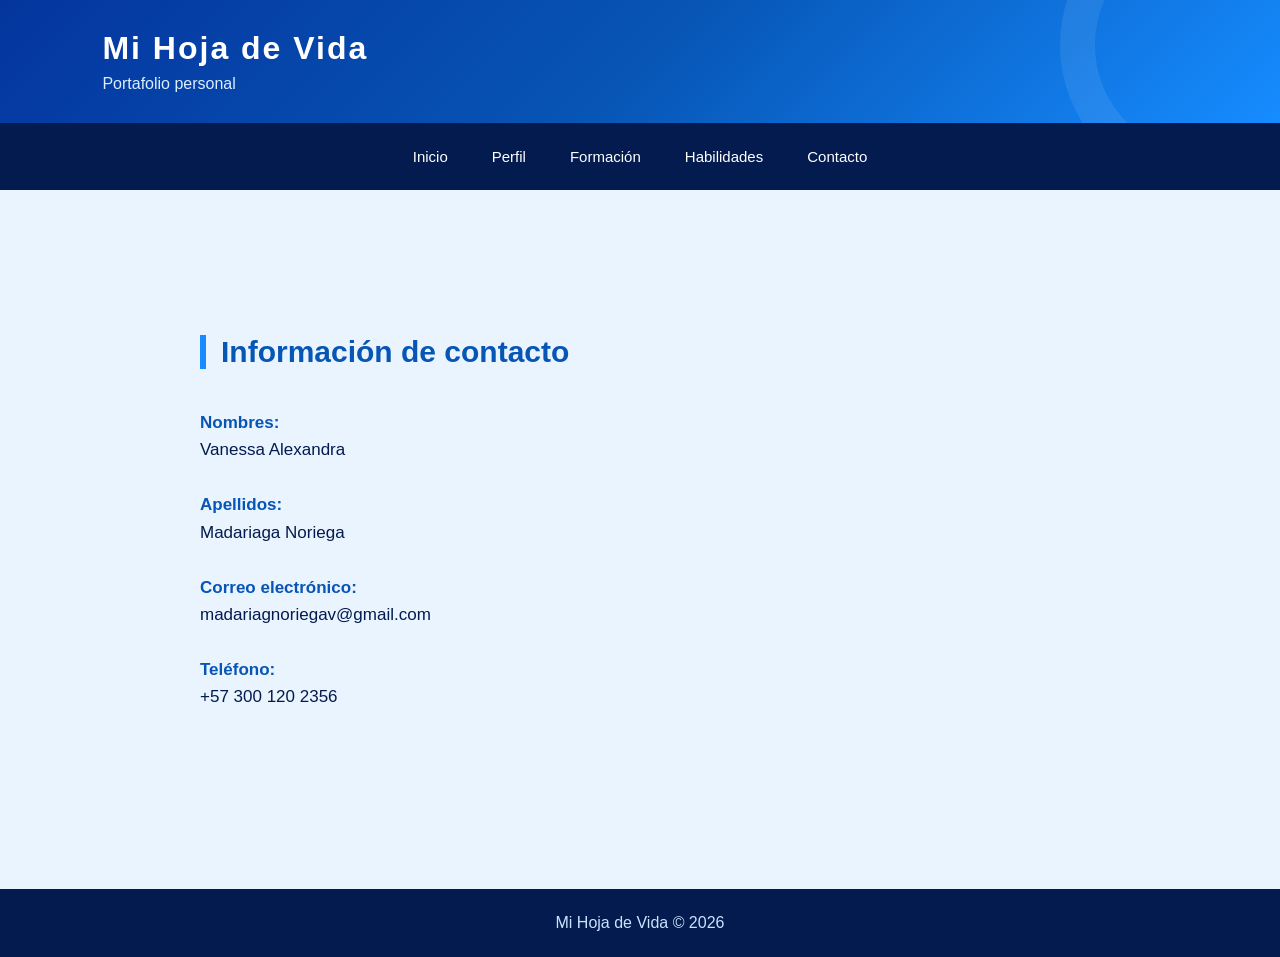
==== hoja_de_vida/contacto.html @ b6d22809 "Add files via upload" ====
<!DOCTYPE html>
<html lang="es">
    <head>
        <meta charset="UTF-8">
        <meta name="viewport" content="width=device-width, initial-scale=1.0">
        <title>Habilidades - Mi Hoja de Vida</title>
        <link rel="stylesheet" href="estilos.css">
    </head>
    <body>
        <header>
            <h1>Mi Hoja de Vida</h1>
            <p>Portafolio personal</p>
        </header>

        <nav>
            <a href="index.html">Inicio</a>
            <a href="perfil.html">Perfil</a>
            <a href="formacion.html">Formación</a>
            <a href="habilidades.html">Habilidades</a>
            <a href="contacto.html">Contacto</a>
        </nav>

        <main>

<section class="contacto-simple">

    <h2>Información de contacto</h2>

    <div class="datos-contacto">

        <p>
            <strong>Nombres:</strong><br>
            Vanessa Alexandra 
        </p>
        <p>
            <strong>Apellidos:</strong><br>
            Madariaga Noriega
        </p>

        <p>
            <strong>Correo electrónico:</strong><br>
            madariagnoriegav@gmail.com
        </p>

        <p>
            <strong>Teléfono:</strong><br>
            +57 300 120 2356
        </p>

    </div>

</section>

    </main>

    <footer>
        <p>Mi Hoja de Vida © 2026</p>
    </footer>

</body>

</html>
---- hoja_de_vida/estilos.css ----
/* ==============================
   CONFIGURACIÓN GENERAL
================================= */

* {
    margin: 0;
    padding: 0;
    box-sizing: border-box;
}

body {
    font-family: Arial, sans-serif;
    background-color: #eaf4ff;
    color: #172b4d;
    min-height: 100vh;
}


/* ==============================
   ENCABEZADO
================================= */

header {
    background: linear-gradient(135deg, #04359e, #0755b5, #168cff);
    color: white;
    padding: 30px 8%;
    position: relative;
    overflow: hidden;
}

header::after {
    content: "";
    position: absolute;
    width: 220px;
    height: 220px;
    border: 35px solid rgba(255, 255, 255, 0.08);
    border-radius: 50%;
    right: -70px;
    top: -100px;
}

header h1 {
    font-size: 32px;
    letter-spacing: 2px;
}

header p {
    margin-top: 8px;
    color: #dceeff;
}


/* ==============================
   MENÚ DE NAVEGACIÓN
================================= */

nav {
    background-color: #031b4e;

    display: flex;

    justify-content: center;

    align-items: center;

    gap: 8px;

    padding: 15px;
}

nav a {
    color: white;

    text-decoration: none;

    padding: 10px 18px;

    border-radius: 25px;

    font-size: 15px;

    transition: 0.3s;
}

nav a:hover {
    background-color: #168cff;

    box-shadow:
        0 0 15px rgba(22, 140, 255, 0.6);
}


/* ==============================
   CONTENIDO PRINCIPAL
================================= */

main {
    max-width: 1100px;

    margin: 45px auto;

    padding: 40px;
}


/* ==============================
   INICIO
================================= */

.inicio {
    min-height: 480px;

    display: flex;

    align-items: center;

    justify-content: space-between;

    background: linear-gradient(
        135deg,
        #ffffff,
        #eaf4ff
    );

    border-radius: 25px;

    padding: 60px;

    position: relative;

    overflow: hidden;

    box-shadow:
        0 15px 40px rgba(3, 27, 78, 0.15);
}


/* Decoración superior */

.inicio::before {
    content: "";

    position: absolute;

    width: 300px;

    height: 300px;

    background-color: #168cff;

    border-radius: 50%;

    right: -160px;

    top: -150px;

    opacity: 0.10;
}


/* Decoración inferior */

.inicio::after {
    content: "";

    position: absolute;

    width: 180px;

    height: 180px;

    background-color: #0755b5;

    border-radius: 50%;

    left: -100px;

    bottom: -100px;

    opacity: 0.10;
}


/* ==============================
   PRESENTACIÓN
================================= */

.presentacion {
    width: 60%;

    position: relative;

    z-index: 2;
}


.etiqueta {
    display: inline-block;

    color: #168cff;

    font-size: 14px;

    font-weight: bold;

    letter-spacing: 3px;

    background-color: #dceeff;

    padding: 8px 18px;

    border-radius: 20px;
}


.presentacion h2 {
    color: #3f67be;

    font-size: 55px;

    line-height: 1.1;

    margin-top: 18px;

    margin-bottom: 15px;

    border: none;

    padding: 0;
}


.presentacion h3 {
    color: #0755b5;

    font-size: 22px;

    margin-bottom: 25px;
}


.presentacion p {
    color: #536987;

    font-size: 17px;

    line-height: 1.8;

    max-width: 600px;
}


/* ==============================
   BOTÓN
================================= */

.boton {
    display: inline-block;

    margin-top: 30px;

    padding: 14px 28px;

    background: linear-gradient(
        135deg,
        #0755b5,
        #168cff
    );

    color: white;

    text-decoration: none;

    border-radius: 30px;

    font-weight: bold;

    transition: 0.3s;

    box-shadow:
        0 8px 20px rgba(69, 151, 252, 0.945);
}

.boton:hover {
    transform: translateY(-4px);

    box-shadow:
        0 12px 25px rgba(22, 140, 255, 0.45);
}


/* ==============================
   FOTO
================================= */

.foto-inicio {
    width: 35%;

    display: flex;

    justify-content: center;

    align-items: center;

    position: relative;

    z-index: 2;
}


.foto-inicio img {
    width: 260px;

    height: 260px;

    object-fit: cover;

    border-radius: 50%;

    border: 7px solid #168cff;

    box-shadow:
        0 10px 30px rgba(3, 27, 78, 0.25);
}


/* ==============================
   TARJETAS DE INFORMACIÓN
================================= */

.informacion-inicio {
    display: grid;

    grid-template-columns: repeat(4, 1fr);

    gap: 20px;

    margin-top: 25px;
}


.tarjeta-info {
    background-color: white;

    padding: 25px;

    border-radius: 18px;

    box-shadow:
        0 8px 25px rgba(4, 38, 112, 0.08);

    border-top: 4px solid #168cff;

    transition: 0.3s;
}


.tarjeta-info:hover {
    transform: translateY(-5px);

    box-shadow:
        0 12px 30px rgba(7, 85, 181, 0.15);
}


.icono {
    font-size: 28px;
}


.tarjeta-info h4 {
    color: #0755b5;

    font-size: 18px;

    margin-top: 12px;

    margin-bottom: 8px;
}


.tarjeta-info p {
    color: #536987;

    line-height: 1.5;
}


/* ==============================
   TÍTULOS DE OTRAS PÁGINAS
================================= */

h2 {
    color: #0755b5;

    font-size: 30px;

    margin-bottom: 20px;

    border-left: 6px solid #168cff;

    padding-left: 15px;
}

h3 {
    color: #0755b5;

    margin-top: 25px;

    margin-bottom: 10px;
}


/* ==============================
   LISTAS
================================= */

ul {
    list-style: none;

    margin-top: 20px;
}

li {
    background-color: #eaf4ff;

    margin: 12px 0;

    padding: 15px 20px;

    border-left: 5px solid #168cff;

    border-radius: 10px;

    transition: 0.3s;
}

li:hover {
    background-color: #d7ebff;

    transform: translateX(5px);
}


/* ==============================
   PIE DE PÁGINA
================================= */

footer {
    background-color: #031b4e;

    color: white;

    text-align: center;

    padding: 25px;

    margin-top: 50px;
}

footer p {
    color: #c9e3ff;
}


/* ==============================
   DISEÑO PARA TABLET
================================= */

@media (max-width: 800px) {

    .inicio {
        flex-direction: column;

        text-align: center;

        padding: 45px 30px;
    }

    .presentacion {
        width: 100%;
    }

    .presentacion h2 {
        font-size: 45px;
    }

    .presentacion h3 {
        font-size: 20px;
    }

    .foto-inicio {
        width: 100%;

        margin-top: 40px;
    }

    .foto-inicio img {
        width: 220px;

        height: 220px;
    }

    .informacion-inicio {
        grid-template-columns: 1fr 1fr;
    }
}


/* ==============================
   DISEÑO PARA CELULAR
================================= */

@media (max-width: 500px) {

    header {
        text-align: center;

        padding: 25px;
    }

    nav {
        flex-wrap: wrap;
    }

    nav a {
        font-size: 14px;

        padding: 8px 12px;
    }

    main {
        margin: 20px auto;

        padding: 10px;
    }

    .inicio {
        padding: 40px 20px;
    }

    .presentacion h2 {
        font-size: 40px;
    }

    .presentacion p {
        font-size: 16px;
    }

    .foto-inicio img {
        width: 190px;

        height: 190px;
    }

    .informacion-inicio {
        grid-template-columns: 1fr;
    }
}

.contacto-simple {
    min-height: 420px;
    padding: 60px 70px;
}

.contacto-simple h2 {
    color: #0755b5;
    font-size: 30px;
    border-left: 6px solid #168cff;
    padding-left: 15px;
    margin-bottom: 40px;
}

.datos-contacto p {
    color: #031b4e;
    font-size: 17px;
    line-height: 1.6;
    margin-bottom: 28px;
}

.datos-contacto strong {
    color: #0755b5;
}
.formacion-simple {
    min-height: 400px;
    padding: 60px 40px;
}

.formacion-simple h2 {
    color: #0755b5;
    font-size: 30px;
    border-left: 6px solid #168cff;
    padding-left: 15px;
    margin-bottom: 35px;
}

.estudio {
    margin-bottom: 30px;
}

.estudio h3 {
    color: #031b4e;
    font-size: 21px;
    margin-bottom: 10px;
}

.estudio p {
    color: #031b4e;
    margin: 4px 0;
    font-size: 16px;
}



.formacion-contenido {
    display: flex;
    align-items: center;
    gap: 50px;
    margin-top: 30px;
}

.formacion-imagen {
    width: 40%;
}

.formacion-imagen img {
    width: 100%;
    max-width: 350px;
    height: 220px;
    object-fit: cover;
    border-radius: 15px;
    box-shadow: 0 8px 20px rgba(3, 27, 78, 0.20);
}

.estudios {
    width: 55%;
}

.habilidades-simple {
    min-height: 400px;
    padding: 60px 40px;
    display: flex;
    align-items: center;
    gap: 50px;
}

.habilidades-imagen {
    width: 40%;
}

.habilidades-imagen img {
    width: 100%;
    max-width: 350px;
    height: 230px;
    object-fit: cover;
    border-radius: 15px;
    box-shadow: 0 8px 20px rgba(3, 27, 78, 0.20);
}

.habilidades-texto {
    width: 55%;
}

.habilidades-texto h2 {
    color: #0755b5;
    font-size: 30px;
    border-left: 6px solid #168cff;
    padding-left: 15px;
}

.habilidades-texto li {
    margin-bottom: 10px;
    color: #031b4e;
}
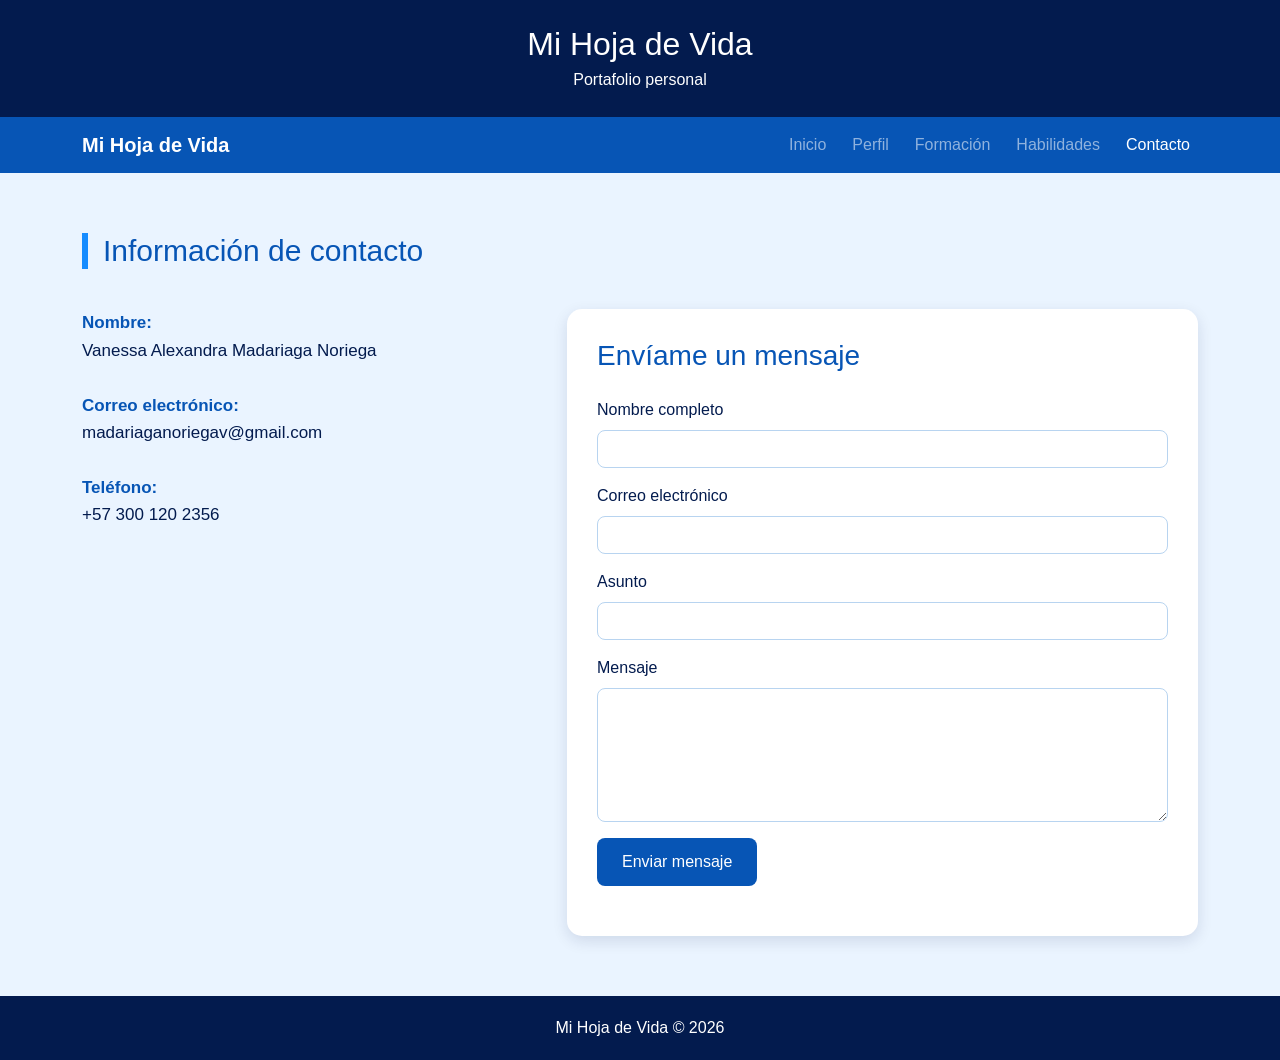
==== commit f8979be0: "Organizar estructura de la Unidad 2" ====
--- a/hoja_de_vida/contacto.html
+++ b/hoja_de_vida/contacto.html
@@ -1,62 +1,286 @@
-<!DOCTYPE html>
-<html lang="es">
-    <head>
-        <meta charset="UTF-8">
-        <meta name="viewport" content="width=device-width, initial-scale=1.0">
-        <title>Habilidades - Mi Hoja de Vida</title>
-        <link rel="stylesheet" href="estilos.css">
-    </head>
-    <body>
-        <header>
-            <h1>Mi Hoja de Vida</h1>
-            <p>Portafolio personal</p>
-        </header>
-
-        <nav>
-            <a href="index.html">Inicio</a>
-            <a href="perfil.html">Perfil</a>
-            <a href="formacion.html">Formación</a>
-            <a href="habilidades.html">Habilidades</a>
-            <a href="contacto.html">Contacto</a>
-        </nav>
-
-        <main>
-
-<section class="contacto-simple">
-
-    <h2>Información de contacto</h2>
-
-    <div class="datos-contacto">
-
-        <p>
-            <strong>Nombres:</strong><br>
-            Vanessa Alexandra 
-        </p>
-        <p>
-            <strong>Apellidos:</strong><br>
-            Madariaga Noriega
-        </p>
-
-        <p>
-            <strong>Correo electrónico:</strong><br>
-            madariagnoriegav@gmail.com
-        </p>
-
-        <p>
-            <strong>Teléfono:</strong><br>
-            +57 300 120 2356
-        </p>
-
-    </div>
-
-</section>
-
-    </main>
-
-    <footer>
-        <p>Mi Hoja de Vida © 2026</p>
-    </footer>
-
-</body>
-
+<!DOCTYPE html>
+<html lang="es">
+
+<head>
+
+    <meta charset="UTF-8">
+
+    <meta name="viewport" content="width=device-width, initial-scale=1.0">
+
+    <title>Contacto - Mi Hoja de Vida</title>
+
+    <!-- Bootstrap -->
+    <link href="https://cdn.jsdelivr.net/npm/bootstrap@5.3.3/dist/css/bootstrap.min.css" rel="stylesheet">
+
+    <!-- CSS propio -->
+    <link rel="stylesheet" href="estilos.css">
+
+</head>
+
+<body>
+
+<header>
+
+    <h1>Mi Hoja de Vida</h1>
+
+    <p>Portafolio personal</p>
+
+</header>
+
+
+<nav class="navbar navbar-expand-lg navbar-dark">
+
+    <div class="container">
+
+        <a class="navbar-brand" href="index.html">
+            Mi Hoja de Vida
+        </a>
+
+        <button
+            class="navbar-toggler"
+            type="button"
+            data-bs-toggle="collapse"
+            data-bs-target="#menuNavegacion">
+
+            <span class="navbar-toggler-icon"></span>
+
+        </button>
+
+
+        <div class="collapse navbar-collapse" id="menuNavegacion">
+
+            <ul class="navbar-nav ms-auto">
+
+                <li class="nav-item">
+                    <a class="nav-link" href="index.html">
+                        Inicio
+                    </a>
+                </li>
+
+                <li class="nav-item">
+                    <a class="nav-link" href="perfil.html">
+                        Perfil
+                    </a>
+                </li>
+
+                <li class="nav-item">
+                    <a class="nav-link" href="formacion.html">
+                        Formación
+                    </a>
+                </li>
+
+                <li class="nav-item">
+                    <a class="nav-link" href="habilidades.html">
+                        Habilidades
+                    </a>
+                </li>
+
+                <li class="nav-item">
+                    <a class="nav-link active" href="contacto.html">
+                        Contacto
+                    </a>
+                </li>
+
+            </ul>
+
+        </div>
+
+    </div>
+
+</nav>
+
+
+<main>
+
+    <section class="contacto-simple">
+
+        <div class="container">
+
+            <h2>Información de contacto</h2>
+
+
+            <div class="row g-5">
+
+                <!-- Información personal -->
+
+                <div class="col-md-5">
+
+                    <div class="datos-contacto">
+
+                        <p>
+                            <strong>Nombre:</strong><br>
+                            Vanessa Alexandra Madariaga Noriega
+                        </p>
+
+                        <p>
+                            <strong>Correo electrónico:</strong><br>
+                            madariaganoriegav@gmail.com
+                        </p>
+
+                        <p>
+                            <strong>Teléfono:</strong><br>
+                            +57 300 120 2356
+                        </p>
+
+                    </div>
+
+                </div>
+
+
+                <!-- Formulario -->
+
+                <div class="col-md-7">
+
+                    <div class="formulario-contacto">
+
+                        <h3>Envíame un mensaje</h3>
+
+
+                        <form id="formularioContacto">
+
+
+                            <!-- Nombre -->
+
+                            <div class="mb-3">
+
+                                <label for="nombre" class="form-label">
+                                    Nombre completo
+                                </label>
+
+                                <input
+                                    type="text"
+                                    class="form-control"
+                                    id="nombre"
+                                    name="nombre"
+                                >
+
+                                <div
+                                    id="errorNombre"
+                                    class="mensaje-error">
+                                </div>
+
+                            </div>
+
+
+                            <!-- Correo -->
+
+                            <div class="mb-3">
+
+                                <label for="correo" class="form-label">
+                                    Correo electrónico
+                                </label>
+
+                                <input
+                                    type="email"
+                                    class="form-control"
+                                    id="correo"
+                                    name="correo"
+                                >
+
+                                <div
+                                    id="errorCorreo"
+                                    class="mensaje-error">
+                                </div>
+
+                            </div>
+
+
+                            <!-- Asunto -->
+
+                            <div class="mb-3">
+
+                                <label for="asunto" class="form-label">
+                                    Asunto
+                                </label>
+
+                                <input
+                                    type="text"
+                                    class="form-control"
+                                    id="asunto"
+                                    name="asunto"
+                                >
+
+                                <div
+                                    id="errorAsunto"
+                                    class="mensaje-error">
+                                </div>
+
+                            </div>
+
+
+                            <!-- Mensaje -->
+
+                            <div class="mb-3">
+
+                                <label for="mensaje" class="form-label">
+                                    Mensaje
+                                </label>
+
+                                <textarea
+                                    class="form-control"
+                                    id="mensaje"
+                                    name="mensaje"
+                                    rows="5">
+                                </textarea>
+
+                                <div
+                                    id="errorMensaje"
+                                    class="mensaje-error">
+                                </div>
+
+                            </div>
+
+
+                            <!-- Botón -->
+
+                            <button
+                                type="submit"
+                                class="btn btn-primary boton-principal">
+
+                                Enviar mensaje
+
+                            </button>
+
+
+                            <!-- Mensaje de éxito -->
+
+                            <div
+                                id="mensajeExito"
+                                class="mensaje-exito">
+                            </div>
+
+
+                        </form>
+
+                    </div>
+
+                </div>
+
+            </div>
+
+        </div>
+
+    </section>
+
+</main>
+
+
+<footer>
+
+    <p>Mi Hoja de Vida © 2026</p>
+
+</footer>
+
+
+<!-- Bootstrap JavaScript -->
+
+<script src="https://cdn.jsdelivr.net/npm/bootstrap@5.3.3/dist/js/bootstrap.bundle.min.js"></script>
+
+
+<!-- JavaScript de validación -->
+
+<script src="validacion.js"></script>
+
+</body>
+
 </html>
--- a/hoja_de_vida/estilos.css
+++ b/hoja_de_vida/estilos.css
@@ -1,674 +1,496 @@
-/* ==============================
-   CONFIGURACIÓN GENERAL
-================================= */
-
-* {
-    margin: 0;
-    padding: 0;
-    box-sizing: border-box;
-}
-
-body {
-    font-family: Arial, sans-serif;
-    background-color: #eaf4ff;
-    color: #172b4d;
-    min-height: 100vh;
-}
-
-
-/* ==============================
-   ENCABEZADO
-================================= */
-
-header {
-    background: linear-gradient(135deg, #04359e, #0755b5, #168cff);
-    color: white;
-    padding: 30px 8%;
-    position: relative;
-    overflow: hidden;
-}
-
-header::after {
-    content: "";
-    position: absolute;
-    width: 220px;
-    height: 220px;
-    border: 35px solid rgba(255, 255, 255, 0.08);
-    border-radius: 50%;
-    right: -70px;
-    top: -100px;
-}
-
-header h1 {
-    font-size: 32px;
-    letter-spacing: 2px;
-}
-
-header p {
-    margin-top: 8px;
-    color: #dceeff;
-}
-
-
-/* ==============================
-   MENÚ DE NAVEGACIÓN
-================================= */
-
-nav {
-    background-color: #031b4e;
-
-    display: flex;
-
-    justify-content: center;
-
-    align-items: center;
-
-    gap: 8px;
-
-    padding: 15px;
-}
-
-nav a {
-    color: white;
-
-    text-decoration: none;
-
-    padding: 10px 18px;
-
-    border-radius: 25px;
-
-    font-size: 15px;
-
-    transition: 0.3s;
-}
-
-nav a:hover {
-    background-color: #168cff;
-
-    box-shadow:
-        0 0 15px rgba(22, 140, 255, 0.6);
-}
-
-
-/* ==============================
-   CONTENIDO PRINCIPAL
-================================= */
-
-main {
-    max-width: 1100px;
-
-    margin: 45px auto;
-
-    padding: 40px;
-}
-
-
-/* ==============================
-   INICIO
-================================= */
-
-.inicio {
-    min-height: 480px;
-
-    display: flex;
-
-    align-items: center;
-
-    justify-content: space-between;
-
-    background: linear-gradient(
-        135deg,
-        #ffffff,
-        #eaf4ff
-    );
-
-    border-radius: 25px;
-
-    padding: 60px;
-
-    position: relative;
-
-    overflow: hidden;
-
-    box-shadow:
-        0 15px 40px rgba(3, 27, 78, 0.15);
-}
-
-
-/* Decoración superior */
-
-.inicio::before {
-    content: "";
-
-    position: absolute;
-
-    width: 300px;
-
-    height: 300px;
-
-    background-color: #168cff;
-
-    border-radius: 50%;
-
-    right: -160px;
-
-    top: -150px;
-
-    opacity: 0.10;
-}
-
-
-/* Decoración inferior */
-
-.inicio::after {
-    content: "";
-
-    position: absolute;
-
-    width: 180px;
-
-    height: 180px;
-
-    background-color: #0755b5;
-
-    border-radius: 50%;
-
-    left: -100px;
-
-    bottom: -100px;
-
-    opacity: 0.10;
-}
-
-
-/* ==============================
-   PRESENTACIÓN
-================================= */
-
-.presentacion {
-    width: 60%;
-
-    position: relative;
-
-    z-index: 2;
-}
-
-
-.etiqueta {
-    display: inline-block;
-
-    color: #168cff;
-
-    font-size: 14px;
-
-    font-weight: bold;
-
-    letter-spacing: 3px;
-
-    background-color: #dceeff;
-
-    padding: 8px 18px;
-
-    border-radius: 20px;
-}
-
-
-.presentacion h2 {
-    color: #3f67be;
-
-    font-size: 55px;
-
-    line-height: 1.1;
-
-    margin-top: 18px;
-
-    margin-bottom: 15px;
-
-    border: none;
-
-    padding: 0;
-}
-
-
-.presentacion h3 {
-    color: #0755b5;
-
-    font-size: 22px;
-
-    margin-bottom: 25px;
-}
-
-
-.presentacion p {
-    color: #536987;
-
-    font-size: 17px;
-
-    line-height: 1.8;
-
-    max-width: 600px;
-}
-
-
-/* ==============================
-   BOTÓN
-================================= */
-
-.boton {
-    display: inline-block;
-
-    margin-top: 30px;
-
-    padding: 14px 28px;
-
-    background: linear-gradient(
-        135deg,
-        #0755b5,
-        #168cff
-    );
-
-    color: white;
-
-    text-decoration: none;
-
-    border-radius: 30px;
-
-    font-weight: bold;
-
-    transition: 0.3s;
-
-    box-shadow:
-        0 8px 20px rgba(69, 151, 252, 0.945);
-}
-
-.boton:hover {
-    transform: translateY(-4px);
-
-    box-shadow:
-        0 12px 25px rgba(22, 140, 255, 0.45);
-}
-
-
-/* ==============================
-   FOTO
-================================= */
-
-.foto-inicio {
-    width: 35%;
-
-    display: flex;
-
-    justify-content: center;
-
-    align-items: center;
-
-    position: relative;
-
-    z-index: 2;
-}
-
-
-.foto-inicio img {
-    width: 260px;
-
-    height: 260px;
-
-    object-fit: cover;
-
-    border-radius: 50%;
-
-    border: 7px solid #168cff;
-
-    box-shadow:
-        0 10px 30px rgba(3, 27, 78, 0.25);
-}
-
-
-/* ==============================
-   TARJETAS DE INFORMACIÓN
-================================= */
-
-.informacion-inicio {
-    display: grid;
-
-    grid-template-columns: repeat(4, 1fr);
-
-    gap: 20px;
-
-    margin-top: 25px;
-}
-
-
-.tarjeta-info {
-    background-color: white;
-
-    padding: 25px;
-
-    border-radius: 18px;
-
-    box-shadow:
-        0 8px 25px rgba(4, 38, 112, 0.08);
-
-    border-top: 4px solid #168cff;
-
-    transition: 0.3s;
-}
-
-
-.tarjeta-info:hover {
-    transform: translateY(-5px);
-
-    box-shadow:
-        0 12px 30px rgba(7, 85, 181, 0.15);
-}
-
-
-.icono {
-    font-size: 28px;
-}
-
-
-.tarjeta-info h4 {
-    color: #0755b5;
-
-    font-size: 18px;
-
-    margin-top: 12px;
-
-    margin-bottom: 8px;
-}
-
-
-.tarjeta-info p {
-    color: #536987;
-
-    line-height: 1.5;
-}
-
-
-/* ==============================
-   TÍTULOS DE OTRAS PÁGINAS
-================================= */
-
-h2 {
-    color: #0755b5;
-
-    font-size: 30px;
-
-    margin-bottom: 20px;
-
-    border-left: 6px solid #168cff;
-
-    padding-left: 15px;
-}
-
-h3 {
-    color: #0755b5;
-
-    margin-top: 25px;
-
-    margin-bottom: 10px;
-}
-
-
-/* ==============================
-   LISTAS
-================================= */
-
-ul {
-    list-style: none;
-
-    margin-top: 20px;
-}
-
-li {
-    background-color: #eaf4ff;
-
-    margin: 12px 0;
-
-    padding: 15px 20px;
-
-    border-left: 5px solid #168cff;
-
-    border-radius: 10px;
-
-    transition: 0.3s;
-}
-
-li:hover {
-    background-color: #d7ebff;
-
-    transform: translateX(5px);
-}
-
-
-/* ==============================
-   PIE DE PÁGINA
-================================= */
-
-footer {
-    background-color: #031b4e;
-
-    color: white;
-
-    text-align: center;
-
-    padding: 25px;
-
-    margin-top: 50px;
-}
-
-footer p {
-    color: #c9e3ff;
-}
-
-
-/* ==============================
-   DISEÑO PARA TABLET
-================================= */
-
-@media (max-width: 800px) {
-
-    .inicio {
-        flex-direction: column;
-
-        text-align: center;
-
-        padding: 45px 30px;
-    }
-
-    .presentacion {
-        width: 100%;
-    }
-
-    .presentacion h2 {
-        font-size: 45px;
-    }
-
-    .presentacion h3 {
-        font-size: 20px;
-    }
-
-    .foto-inicio {
-        width: 100%;
-
-        margin-top: 40px;
-    }
-
-    .foto-inicio img {
-        width: 220px;
-
-        height: 220px;
-    }
-
-    .informacion-inicio {
-        grid-template-columns: 1fr 1fr;
-    }
-}
-
-
-/* ==============================
-   DISEÑO PARA CELULAR
-================================= */
-
-@media (max-width: 500px) {
-
-    header {
-        text-align: center;
-
-        padding: 25px;
-    }
-
-    nav {
-        flex-wrap: wrap;
-    }
-
-    nav a {
-        font-size: 14px;
-
-        padding: 8px 12px;
-    }
-
-    main {
-        margin: 20px auto;
-
-        padding: 10px;
-    }
-
-    .inicio {
-        padding: 40px 20px;
-    }
-
-    .presentacion h2 {
-        font-size: 40px;
-    }
-
-    .presentacion p {
-        font-size: 16px;
-    }
-
-    .foto-inicio img {
-        width: 190px;
-
-        height: 190px;
-    }
-
-    .informacion-inicio {
-        grid-template-columns: 1fr;
-    }
-}
-
-.contacto-simple {
-    min-height: 420px;
-    padding: 60px 70px;
-}
-
-.contacto-simple h2 {
-    color: #0755b5;
-    font-size: 30px;
-    border-left: 6px solid #168cff;
-    padding-left: 15px;
-    margin-bottom: 40px;
-}
-
-.datos-contacto p {
-    color: #031b4e;
-    font-size: 17px;
-    line-height: 1.6;
-    margin-bottom: 28px;
-}
-
-.datos-contacto strong {
-    color: #0755b5;
-}
-.formacion-simple {
-    min-height: 400px;
-    padding: 60px 40px;
-}
-
-.formacion-simple h2 {
-    color: #0755b5;
-    font-size: 30px;
-    border-left: 6px solid #168cff;
-    padding-left: 15px;
-    margin-bottom: 35px;
-}
-
-.estudio {
-    margin-bottom: 30px;
-}
-
-.estudio h3 {
-    color: #031b4e;
-    font-size: 21px;
-    margin-bottom: 10px;
-}
-
-.estudio p {
-    color: #031b4e;
-    margin: 4px 0;
-    font-size: 16px;
-}
-
-
-
-.formacion-contenido {
-    display: flex;
-    align-items: center;
-    gap: 50px;
-    margin-top: 30px;
-}
-
-.formacion-imagen {
-    width: 40%;
-}
-
-.formacion-imagen img {
-    width: 100%;
-    max-width: 350px;
-    height: 220px;
-    object-fit: cover;
-    border-radius: 15px;
-    box-shadow: 0 8px 20px rgba(3, 27, 78, 0.20);
-}
-
-.estudios {
-    width: 55%;
-}
-
-.habilidades-simple {
-    min-height: 400px;
-    padding: 60px 40px;
-    display: flex;
-    align-items: center;
-    gap: 50px;
-}
-
-.habilidades-imagen {
-    width: 40%;
-}
-
-.habilidades-imagen img {
-    width: 100%;
-    max-width: 350px;
-    height: 230px;
-    object-fit: cover;
-    border-radius: 15px;
-    box-shadow: 0 8px 20px rgba(3, 27, 78, 0.20);
-}
-
-.habilidades-texto {
-    width: 55%;
-}
-
-.habilidades-texto h2 {
-    color: #0755b5;
-    font-size: 30px;
-    border-left: 6px solid #168cff;
-    padding-left: 15px;
-}
-
-.habilidades-texto li {
-    margin-bottom: 10px;
-    color: #031b4e;
-}
+/* =========================
+   CONFIGURACIÓN GENERAL
+========================= */
+
+* {
+    box-sizing: border-box;
+}
+
+body {
+    margin: 0;
+    min-height: 100vh;
+
+    display: flex;
+    flex-direction: column;
+
+    font-family: Arial, sans-serif;
+
+    background: #eaf4ff;
+
+    color: #031b4e;
+}
+
+
+/* =========================
+   ENCABEZADO
+========================= */
+
+header {
+    background: #031b4e;
+
+    color: white;
+
+    text-align: center;
+
+    padding: 25px 20px;
+}
+
+header h1 {
+    margin: 0;
+
+    font-size: 32px;
+}
+
+header p {
+    margin: 5px 0 0;
+
+    font-size: 16px;
+}
+
+
+/* =========================
+   MENÚ
+========================= */
+
+nav {
+    background: #0755b5 !important;
+}
+
+.navbar-brand {
+    font-weight: bold;
+}
+
+.nav-link {
+    margin-left: 10px;
+}
+
+.nav-link:hover {
+    color: #ffffff !important;
+}
+
+
+/* =========================
+   CONTENIDO
+========================= */
+
+main {
+    flex: 1;
+}
+
+
+/* =========================
+   INICIO
+========================= */
+
+.inicio {
+    padding: 70px 20px;
+}
+
+.presentacion {
+    padding: 20px;
+}
+
+.etiqueta {
+    color: #168cff;
+
+    font-weight: bold;
+
+    letter-spacing: 2px;
+}
+
+.presentacion h2 {
+    color: #031b4e;
+
+    font-size: 42px;
+
+    font-weight: bold;
+
+    margin-bottom: 15px;
+}
+
+.presentacion h3 {
+    color: #0755b5;
+
+    font-size: 24px;
+
+    margin-bottom: 20px;
+}
+
+.presentacion p:not(.etiqueta) {
+    font-size: 17px;
+
+    line-height: 1.7;
+
+    margin-bottom: 25px;
+}
+
+
+/* =========================
+   BOTONES
+========================= */
+
+.boton-principal {
+    background: #0755b5;
+
+    border: none;
+
+    padding: 12px 25px;
+
+    border-radius: 8px;
+}
+
+.boton-principal:hover {
+    background: #031b4e;
+}
+
+
+/* =========================
+   FOTO INICIO
+========================= */
+
+.foto-inicio img {
+    width: 260px;
+
+    height: 260px;
+
+    object-fit: cover;
+
+    border-radius: 50%;
+
+    border: 7px solid #168cff;
+
+    box-shadow: 0 10px 30px rgba(3, 27, 78, 0.25);
+}
+
+
+/* =========================
+   TARJETAS
+========================= */
+
+.informacion {
+    padding: 20px 20px 60px;
+}
+
+.info-card {
+    background: white;
+
+    text-align: center;
+
+    padding: 25px 15px;
+
+    min-height: 180px;
+
+    border-radius: 15px;
+
+    box-shadow: 0 5px 15px rgba(3, 27, 78, 0.12);
+
+    transition: transform 0.3s ease;
+}
+
+.info-card:hover {
+    transform: translateY(-5px);
+}
+
+.icono {
+    font-size: 35px;
+
+    margin-bottom: 10px;
+}
+
+.info-card h4 {
+    color: #0755b5;
+
+    margin-bottom: 10px;
+}
+
+.info-card p {
+    margin: 0;
+
+    color: #031b4e;
+}
+
+
+/* =========================
+   PERFIL
+========================= */
+
+.perfil-simple {
+    padding: 70px 20px;
+}
+
+.perfil-texto {
+    padding: 20px;
+}
+
+.perfil-texto h2 {
+    color: #0755b5;
+
+    font-size: 30px;
+
+    border-left: 6px solid #168cff;
+
+    padding-left: 15px;
+
+    margin-bottom: 30px;
+}
+
+.perfil-texto p {
+    line-height: 1.7;
+
+    font-size: 17px;
+
+    margin-bottom: 20px;
+}
+
+.perfil-imagen img {
+    width: 350px;
+
+    max-width: 100%;
+
+    height: auto;
+
+    object-fit: contain;
+
+    border-radius: 15px;
+}
+
+
+/* =========================
+   FORMACIÓN
+========================= */
+
+.formacion-simple {
+    padding: 70px 20px;
+}
+
+.formacion-simple h2 {
+    color: #0755b5;
+
+    font-size: 30px;
+
+    border-left: 6px solid #168cff;
+
+    padding-left: 15px;
+
+    margin-bottom: 45px;
+}
+
+.formacion-imagen img {
+    width: 100%;
+
+    max-width: 400px;
+
+    height: 230px;
+
+    object-fit: cover;
+
+    border-radius: 15px;
+
+    box-shadow: 0 8px 20px rgba(3, 27, 78, 0.20);
+}
+
+.estudios {
+    background: white;
+
+    padding: 35px;
+
+    border-radius: 15px;
+
+    box-shadow: 0 5px 15px rgba(3, 27, 78, 0.12);
+}
+
+.estudios h3 {
+    color: #0755b5;
+
+    margin-bottom: 25px;
+}
+
+
+/* =========================
+   HABILIDADES
+========================= */
+
+.habilidades-simple {
+    padding: 70px 20px;
+}
+
+.habilidades-imagen img {
+    width: 100%;
+
+    max-width: 400px;
+
+    height: 230px;
+
+    object-fit: cover;
+
+    border-radius: 15px;
+
+    box-shadow: 0 8px 20px rgba(3, 27, 78, 0.20);
+}
+
+.habilidades-texto {
+    padding: 20px;
+}
+
+.habilidades-texto h2 {
+    color: #0755b5;
+
+    font-size: 30px;
+
+    border-left: 6px solid #168cff;
+
+    padding-left: 15px;
+
+    margin-bottom: 25px;
+}
+
+.habilidades-texto p {
+    line-height: 1.7;
+}
+
+.habilidades-texto li {
+    margin-bottom: 12px;
+
+    color: #031b4e;
+}
+
+
+/* =========================
+   CONTACTO
+========================= */
+
+.contacto-simple {
+    padding: 60px 20px;
+}
+
+.contacto-simple h2 {
+    color: #0755b5;
+
+    font-size: 30px;
+
+    border-left: 6px solid #168cff;
+
+    padding-left: 15px;
+
+    margin-bottom: 40px;
+}
+
+.datos-contacto p {
+    color: #031b4e;
+
+    font-size: 17px;
+
+    line-height: 1.6;
+
+    margin-bottom: 28px;
+}
+
+.datos-contacto strong {
+    color: #0755b5;
+}
+
+
+/* =========================
+   FORMULARIO
+========================= */
+
+.formulario-contacto {
+    background: white;
+
+    padding: 30px;
+
+    border-radius: 15px;
+
+    box-shadow: 0 5px 15px rgba(3, 27, 78, 0.12);
+}
+
+.formulario-contacto h3 {
+    color: #0755b5;
+
+    margin-bottom: 25px;
+}
+
+.form-control {
+    border: 1px solid #b8d4f0;
+
+    border-radius: 8px;
+}
+
+.form-control:focus {
+    border-color: #168cff;
+
+    box-shadow: 0 0 0 0.2rem rgba(22, 140, 255, 0.15);
+}
+
+
+/* =========================
+   MENSAJES DE VALIDACIÓN
+========================= */
+
+.mensaje-error {
+    color: #dc3545;
+
+    font-size: 14px;
+
+    margin-top: 5px;
+}
+
+.mensaje-exito {
+    color: #198754;
+
+    font-weight: bold;
+
+    margin-top: 20px;
+}
+
+
+/* =========================
+   PIE DE PÁGINA
+========================= */
+
+footer {
+    background: #031b4e;
+
+    color: white;
+
+    text-align: center;
+
+    padding: 20px;
+
+    margin-top: auto;
+}
+
+footer p {
+    margin: 0;
+}
+
+
+/* =========================
+   ADAPTACIÓN A CELULARES
+========================= */
+
+@media (max-width: 768px) {
+
+    .presentacion h2 {
+        font-size: 32px;
+    }
+
+    .presentacion h3 {
+        font-size: 20px;
+    }
+
+    .foto-inicio img {
+        width: 220px;
+
+        height: 220px;
+
+        margin-top: 30px;
+    }
+
+    .perfil-imagen img {
+        width: 300px;
+
+        margin-top: 30px;
+    }
+
+}
